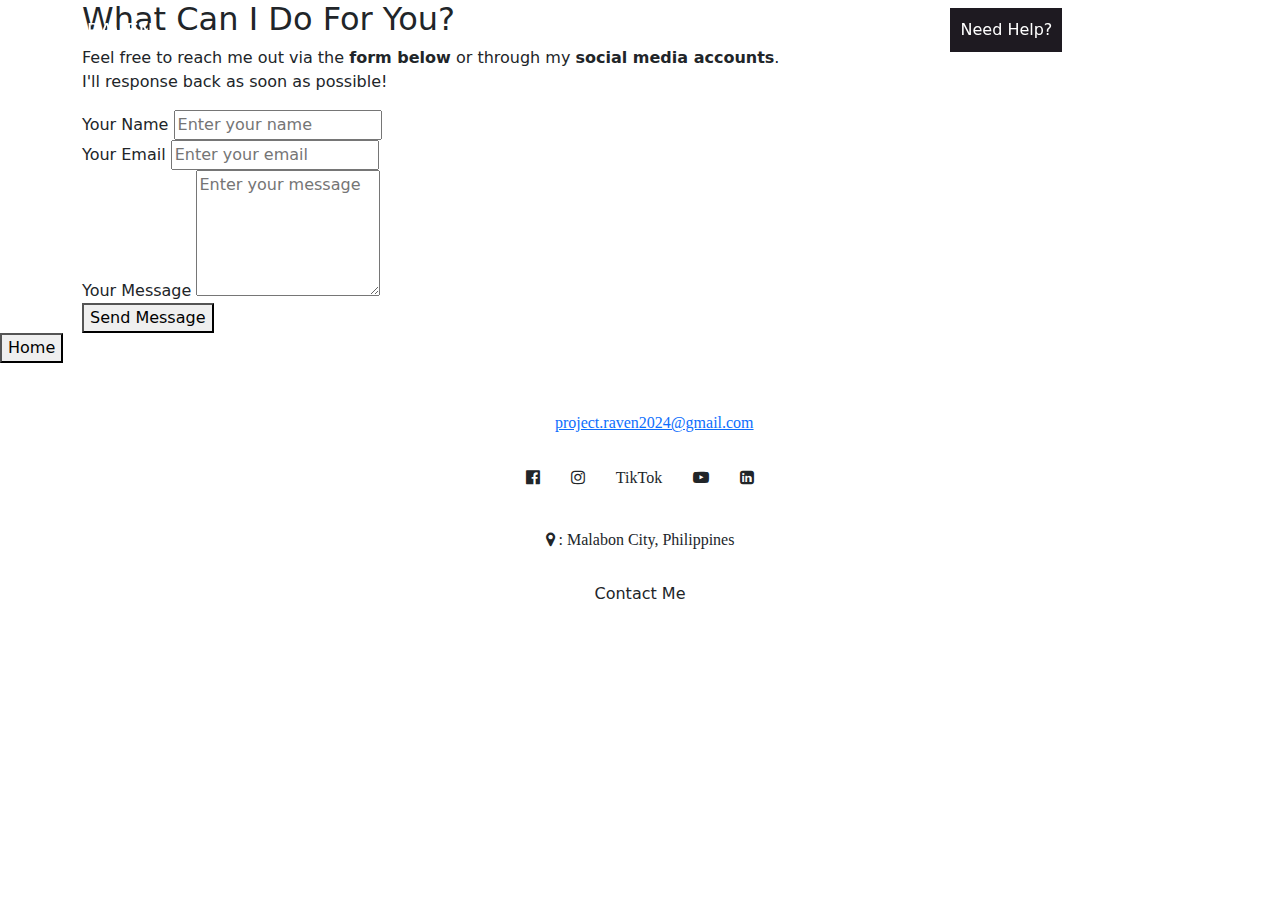
==== docs/contactMe.html @ ba93562c "MY PORTFOLIO" ====
<!DOCTYPE html>
<html lang="en">
<head>
    <meta charset="UTF-8">
    <meta name="viewport" content="width=device-width, initial-scale=1.0">
    <title>Contact Me</title>
    <!-- Bootstrap CSS -->
    <link href="https://cdn.jsdelivr.net/npm/bootstrap@5.3.0/dist/css/bootstrap.min.css" rel="stylesheet">
    <!-- Add icon library -->
    <link rel="stylesheet" href="https://cdnjs.cloudflare.com/ajax/libs/font-awesome/4.7.0/css/font-awesome.min.css">
    <!-- Custom CSS -->
    <link rel="stylesheet" href="../docs/css/contactMe.css">
</head>
<body>
    <!-- Navbar -->
    <header id="header">
        <nav class="navbar navbar-expand-lg navbar-dark fixed-top">
            <div class="container-fluid">
                <a class="navbar-brand" href="../docs/index.html">Project RAVEN</a>
                <button class="navbar-toggler" type="button" data-bs-toggle="collapse" data-bs-target="#navbarNav" 
                    aria-controls="navbarNav" aria-expanded="false" aria-label="Toggle navigation">
                    <span class="navbar-toggler-icon"></span>
                </button>
                <div class="collapse navbar-collapse justify-content-end" id="navbarNav">
                    <ul class="navbar-nav">
                        <li class="nav-item">
                            <a class="nav-link navbar-cta active"  aria-current="page" href="../docs/contactMe.html" style="background-color: #1e1a21; border: none; padding: 10px;">Need Help?</a>
                        </li>
                        <li class="nav-item">
                            <a class="nav-link" href="../docs/index.html">Home</a>
                        </li>
                        <li class="nav-item">
                            <a class="nav-link" href="../docs/index.html#project">Projects</a>
                        </li>
                        <li class="nav-item">
                            <a class="nav-link" href="../docs/index.html#aboutMe">About</a>
                        </li>
                    </ul>
                </div>
            </div>
        </nav>
    </header>

    <!-- Contact Section -->
    <section class="contact">
        <div class="container">
            <h2 class="genhead">What Can I Do For You?</h2>
            <p class="about-description">
                Feel free to reach me out via the <b>form below</b> or through my <b>social media accounts</b>. <br>I'll response back as soon as possible!
            </p>
            <form class="contact-form">
                <div class="form-group">
                    <label for="name">Your Name</label>
                    <input type="text" id="name" name="name" placeholder="Enter your name" required>
                </div>
                <div class="form-group">
                    <label for="email">Your Email</label>
                    <input type="email" id="email" name="email" placeholder="Enter your email" required>
                </div>
                <div class="form-group">
                    <label for="message">Your Message</label>
                    <textarea id="message" name="message" rows="5" placeholder="Enter your message" required></textarea>
                </div>
                <button type="submit" class="contact-button">Send Message</button>
            </form>
        </div>
    </section>

    <!-- Home Button -->
    <a href="../docs/index.html">
        <button class="home-button">Home</button>
    </a>
    

    <!-- Footer Section -->
    <footer class="text-white py-4">
        <div class="container text-center">
            <p>
                <strong>Contact Information:</strong><br>
                <i class="fa fa-envelope-o" aria-hidden="true"> : <a href="mailto:project.raven2024@gmail.com">project.raven2024@gmail.com</a></i><br>
                <i class="fa fa-phone" aria-hidden="true"> : +63968571xxxx</i><br>
                <a href="https://www.facebook.com/profile.php?id=61562294530876&mibextid=ZbWKwL" target="_blank"><button class="btn"><i class="fa fa-facebook-official" aria-hidden="true"></i></button></a>
                <a href="https://www.instagram.com/project.raven2024/profilecard/?igsh=MWw0c3l0cm4zdTlsaw==" target="_blank"><button class="btn"><i class="fa fa-instagram" aria-hidden="true"></i></button></a>
                <a href="https://www.tiktok.com/@project_raven2024?_t=8rfz851ycMM&_r=1" target="_blank"><button class="btn"><i class="fa" aria-hidden="true">TikTok</i></button></a>
                <a href="https://youtube.com/@project_raven-99?si=6QQX-n_ZIN3zJeD0" target="_blank"><button class="btn"><i class="fa fa-youtube-play" aria-hidden="true"></i></button></a>
                <a href="https://www.linkedin.com/in/raven-klein-r-8705222b6?utm_source=share&utm_campaign=share_via&utm_content=profile&utm_medium=android_app" target="_blank"><button class="btn"><i class="fa fa-linkedin-square" aria-hidden="true"></i></button></a>
            
            <br><br>
            <a href="https://maps.app.goo.gl/dirJ3CLPZhRgEAdr5" target="_blank"><button class="btn"><i class="fa fa-map-marker" aria-hidden="true"> : Malabon City, Philippines</i></button></a>
            </p>
            <a href="../docs/contactMe.html"><button class="btn contact-button">Contact Me</button></a>
        </div>
    </footer>

    <!-- Bootstrap JS Bundle-->
    <script src="https://cdn.jsdelivr.net/npm/bootstrap@5.3.0/dist/js/bootstrap.bundle.min.js"></script>

    <!--Header JS-->
    <script src="../docs/js/header.js"></script>

</body>
</html>
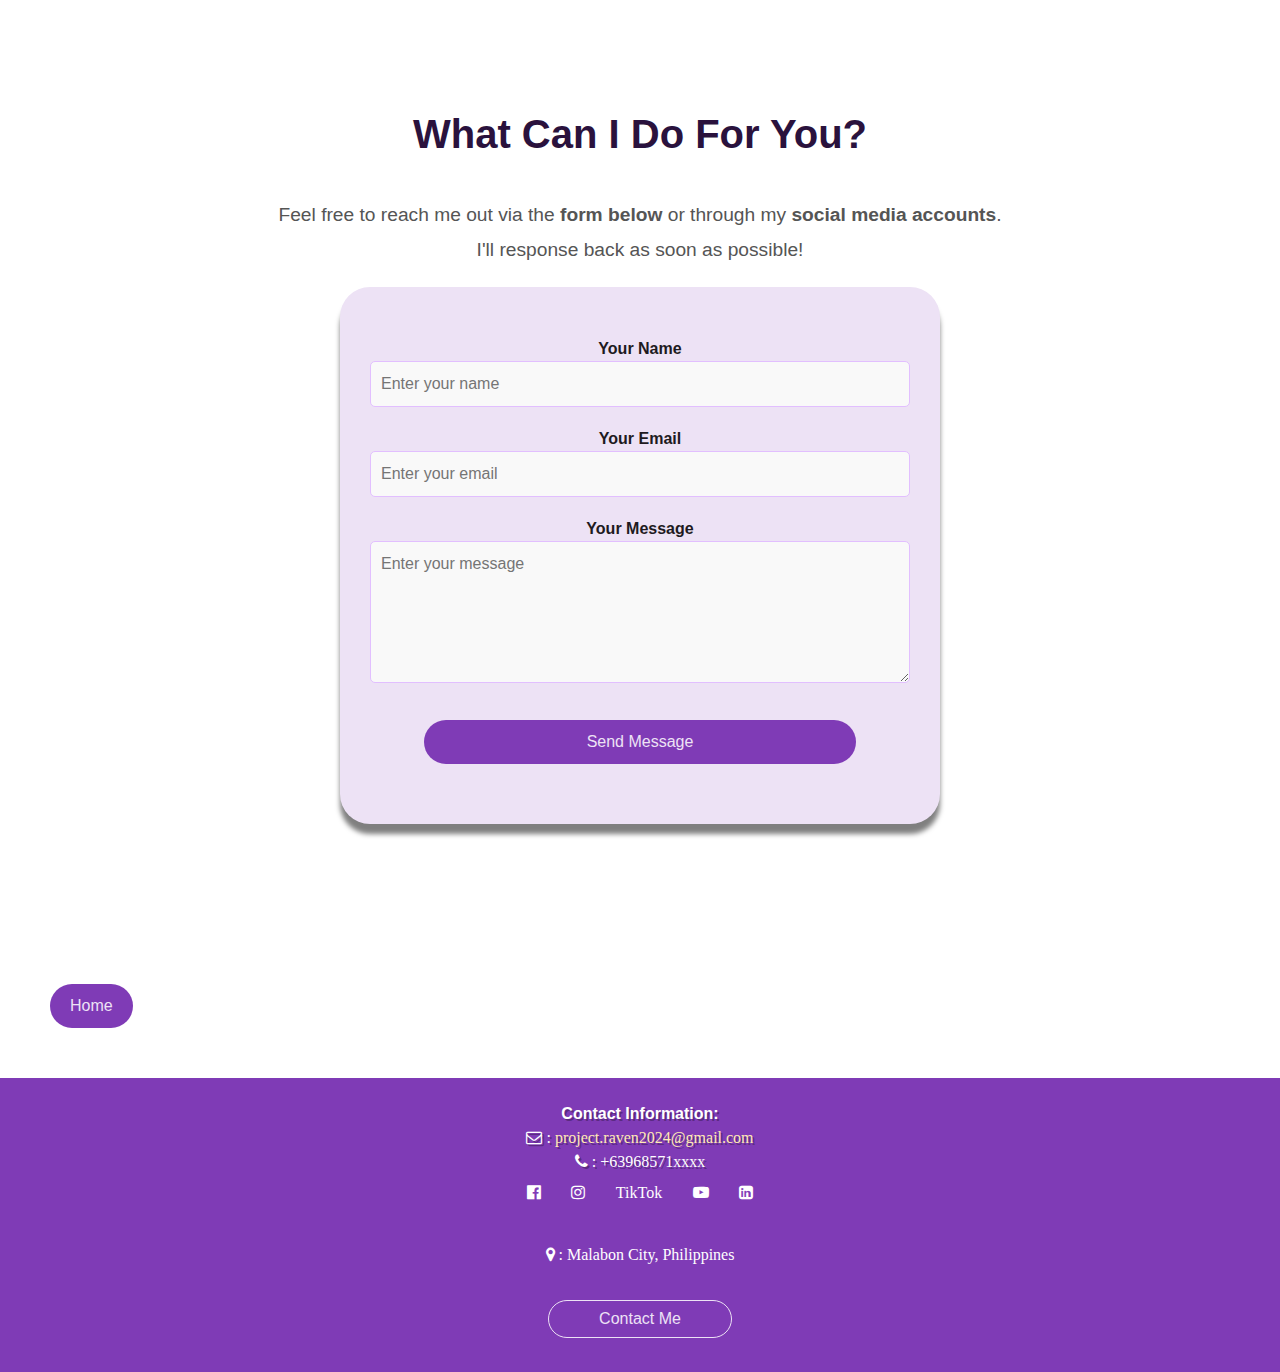
==== commit 230636c3: "MY PORTFOLIO" ====
--- a/docs/contactMe.html
+++ b/docs/contactMe.html
@@ -9,7 +9,7 @@
     <!-- Add icon library -->
     <link rel="stylesheet" href="https://cdnjs.cloudflare.com/ajax/libs/font-awesome/4.7.0/css/font-awesome.min.css">
     <!-- Custom CSS -->
-    <link rel="stylesheet" href="../docs/css/contactMe.css">
+    <link rel="stylesheet" href="css/contactMe.css">
 </head>
 <body>
     <!-- Navbar -->
@@ -27,13 +27,13 @@
                             <a class="nav-link navbar-cta active"  aria-current="page" href="../docs/contactMe.html" style="background-color: #1e1a21; border: none; padding: 10px;">Need Help?</a>
                         </li>
                         <li class="nav-item">
-                            <a class="nav-link" href="../docs/index.html">Home</a>
+                            <a class="nav-link" href="index.html">Home</a>
                         </li>
                         <li class="nav-item">
-                            <a class="nav-link" href="../docs/index.html#project">Projects</a>
+                            <a class="nav-link" href="index.html#project">Projects</a>
                         </li>
                         <li class="nav-item">
-                            <a class="nav-link" href="../docs/index.html#aboutMe">About</a>
+                            <a class="nav-link" href="index.html#aboutMe">About</a>
                         </li>
                     </ul>
                 </div>
@@ -88,7 +88,7 @@
             <br><br>
             <a href="https://maps.app.goo.gl/dirJ3CLPZhRgEAdr5" target="_blank"><button class="btn"><i class="fa fa-map-marker" aria-hidden="true"> : Malabon City, Philippines</i></button></a>
             </p>
-            <a href="../docs/contactMe.html"><button class="btn contact-button">Contact Me</button></a>
+            <a href="contactMe.html"><button class="btn contact-button">Contact Me</button></a>
         </div>
     </footer>
 
@@ -96,7 +96,7 @@
     <script src="https://cdn.jsdelivr.net/npm/bootstrap@5.3.0/dist/js/bootstrap.bundle.min.js"></script>
 
     <!--Header JS-->
-    <script src="../docs/js/header.js"></script>
+    <script src="js/header.js"></script>
 
 </body>
 </html>
--- a/docs/css/contactMe.css
+++ b/docs/css/contactMe.css
@@ -0,0 +1,275 @@
+/* Adjusted Color Palette */
+:root {
+    --main-color: #7f3bb6;
+    --lighter-color: #e2bfff;
+    --white-text: #ede2f5;
+    --yellow-emphasis: #ffeab4;
+    --black-text: #1e1a21;
+    --dark-background: #2a123d;
+}
+
+/* General Styles */
+body {
+    font-family: Arial, sans-serif;
+    margin: 0;
+    padding: 0;
+}
+
+#header {
+    position: fixed;
+    top: 0;
+    width: 100%;
+    z-index: 99;
+    transition: transform 0.3s ease-in-out, opacity 0.3s ease-in-out;
+    transform: translateY(-100%);
+    opacity: 0;
+    visibility: hidden;
+}
+
+#header.visible {
+    transform: translateY(0);
+    opacity: 1;
+    visibility: visible;
+    
+}
+
+.navbar {
+    background-color: var(--main-color);
+    box-shadow: 0px 10px 5px rgba(0, 0, 0, 0.05);
+}
+
+.navbar-brand {
+    font-weight: bold;
+    letter-spacing: 2px;
+    color: var(--white-text);
+    transition: all 0.3s ease-in-out;
+}
+
+.navbar-brand:hover {
+    transform: scale(1.1);
+    text-shadow: 2px 2px rgba(0, 0, 0, 0.3);
+}
+
+.navbar-cta {
+    border: 1px solid var(--white-text);
+    border-radius: 30px;
+    font-weight: bold;
+    color: var(--white-text);
+    transition: all 0.3s ease-in-out;
+    padding: 5px 15px;
+}
+
+.navbar-cta:hover {
+    color: var(--white-text);
+    transform: scale(1.1);
+    text-shadow: 2px 2px rgba(0, 0, 0, 0.300);
+    background-color: #2a123d;
+    border: none;
+}
+
+.navbar-cta:active {
+    color: var(--white-text);
+    transform: scale(1.1);
+    text-shadow: 2px 2px rgba(0, 0, 0, 0.300);
+    background-color: #2a123d;
+    border: none;
+}
+
+.nav-link {
+    margin-left: 20px;
+    color: var(--white-text);
+    transition: all 0.2s ease-in-out;
+}
+
+.nav-link:hover {
+    transform: scale(1.1);
+    text-shadow: 1px 1px rgba(0, 0, 0, 0.3);
+}
+
+
+
+
+/* Button Styles */
+.contact-button {
+    color: #ede2f5;
+    border-radius: 30px;
+    border: 1px solid #ede2f5;
+    transition: all 0.2s ease-in-out; 
+    padding-left: 50px;
+    padding-right: 50px;
+    margin: 10px;
+}
+
+.contact-button:hover {
+    color: var(--black-text);
+    transform: scale(1.1);
+    background-color: #ede2f5;
+}
+
+.see-more {
+    background-color: var(--main-color);
+    color: var(--white-text);
+    border-radius: 30px;
+    box-shadow: 0px 10px 5px rgba(0, 0, 0, 0.050);
+    transition: all 0.2s ease-in-out; 
+    padding-left: 50px;
+    padding-right: 50px;
+}
+
+.see-more:hover {
+    color: var(--white-text);
+    transform: scale(1.1);
+    text-shadow: 2px 2px rgba(0, 0, 0, 0.300);
+    background-color: #1e1a21;
+}
+
+
+
+/*Heading*/
+.genhead {
+    color: #2a123d; /* Dark color for the heading */
+    font-size: 2.5rem;
+    font-weight: bold;
+    margin-bottom: 40px; /* Spacing under the heading */
+}
+
+.genhead_h3 {
+    color: #2a123d; /* Dark color for the heading */
+    font-weight: bold;
+    margin-bottom: 40px; /* Spacing under the heading */
+}
+
+
+
+
+/* Contact Section */
+.contact {
+    color: var(--black-text);
+    padding: 60px 20px;
+    text-align: center;
+    margin-top: 50px;
+    margin-bottom: 50px;
+}
+
+/* Form Container */
+.contact-form {
+    max-width: 600px;
+    margin: 0 auto;
+    background-color: var(--white-text);
+    padding: 30px;
+    padding-top: 50px;
+    padding-bottom: 50px;
+    border-radius: 30px;
+    box-shadow: 0px 10px 5px rgba(0, 0, 0, 0.500);
+    transition: all 0.3s ease-in-out;
+}
+
+/* Glow on hover */
+.contact-form:hover {
+    box-shadow: 0px 20px 15px #7f3bb6;
+}
+
+/* Glow when an input field is focused */
+.contact-form:focus-within {
+    box-shadow: 0px 20px 15px #7f3bb6; 
+}
+
+.contact-form .form-group {
+    margin-bottom: 20px;
+}
+
+.contact-form label {
+    font-weight: bold;
+    color: var(--black-text);
+}
+
+.contact-form input,
+.contact-form textarea {
+    width: 100%;
+    padding: 10px;
+    border: 1px solid var(--lighter-color);
+    border-radius: 5px;
+    background-color: #f9f9f9;
+    color: var(--black-text);
+}
+
+.contact-form button {
+    width: 80%;
+    padding: 10px;
+    background-color: var(--main-color);
+    color: var(--white-text);
+    border: none;
+    border-radius: 30px;
+    transition: all 0.3s ease-in-out;
+}
+
+.contact-form button:hover {
+    color: var(--white-text);
+    transform: scale(1.1);
+    text-shadow: 2px 2px rgba(0, 0, 0, 0.300);
+    background-color: #2a123d;
+}
+
+.about-description {
+    font-size: 1.2rem;
+    line-height: 1.8; /* Improves readability */
+    color: #555; /* Slightly darker text for contrast */
+    margin-bottom: 20px;
+}
+
+/* Home Button Styling */
+.home-button {
+    margin: 50px;
+    transition: transform 0.3s ease, box-shadow 0.3s ease;
+    padding: 10px;
+    padding-left: 20px;
+    padding-right: 20px;
+    background-color: var(--main-color);
+    color: var(--white-text);
+    border: none;
+    border-radius: 30px;
+    transition: all 0.3s ease-in-out;
+}
+
+.home-button:hover {
+    color: var(--white-text);
+    transform: scale(1.1);
+    text-shadow: 2px 2px rgba(0, 0, 0, 0.300);
+    background-color: #2a123d;
+}
+
+
+/* Footer Styles */
+footer {
+    background-color: var(--main-color);
+    color: var(--white-text);
+    text-shadow: 2px 2px rgba(0, 0, 0, 0.300);
+}
+
+footer a {
+    color: #ffeab4;
+    text-decoration: none;
+}
+
+footer a:hover {
+    text-decoration: underline;
+}
+
+
+
+/*Fav Icons*/
+.fa {
+    color: white;
+}
+
+.fa:hover {
+    color: #ffeab4;
+}
+
+.light {
+    color: #1e1a21;
+}
+
+.light:hover {
+    color: #7f3bb6;
+}
